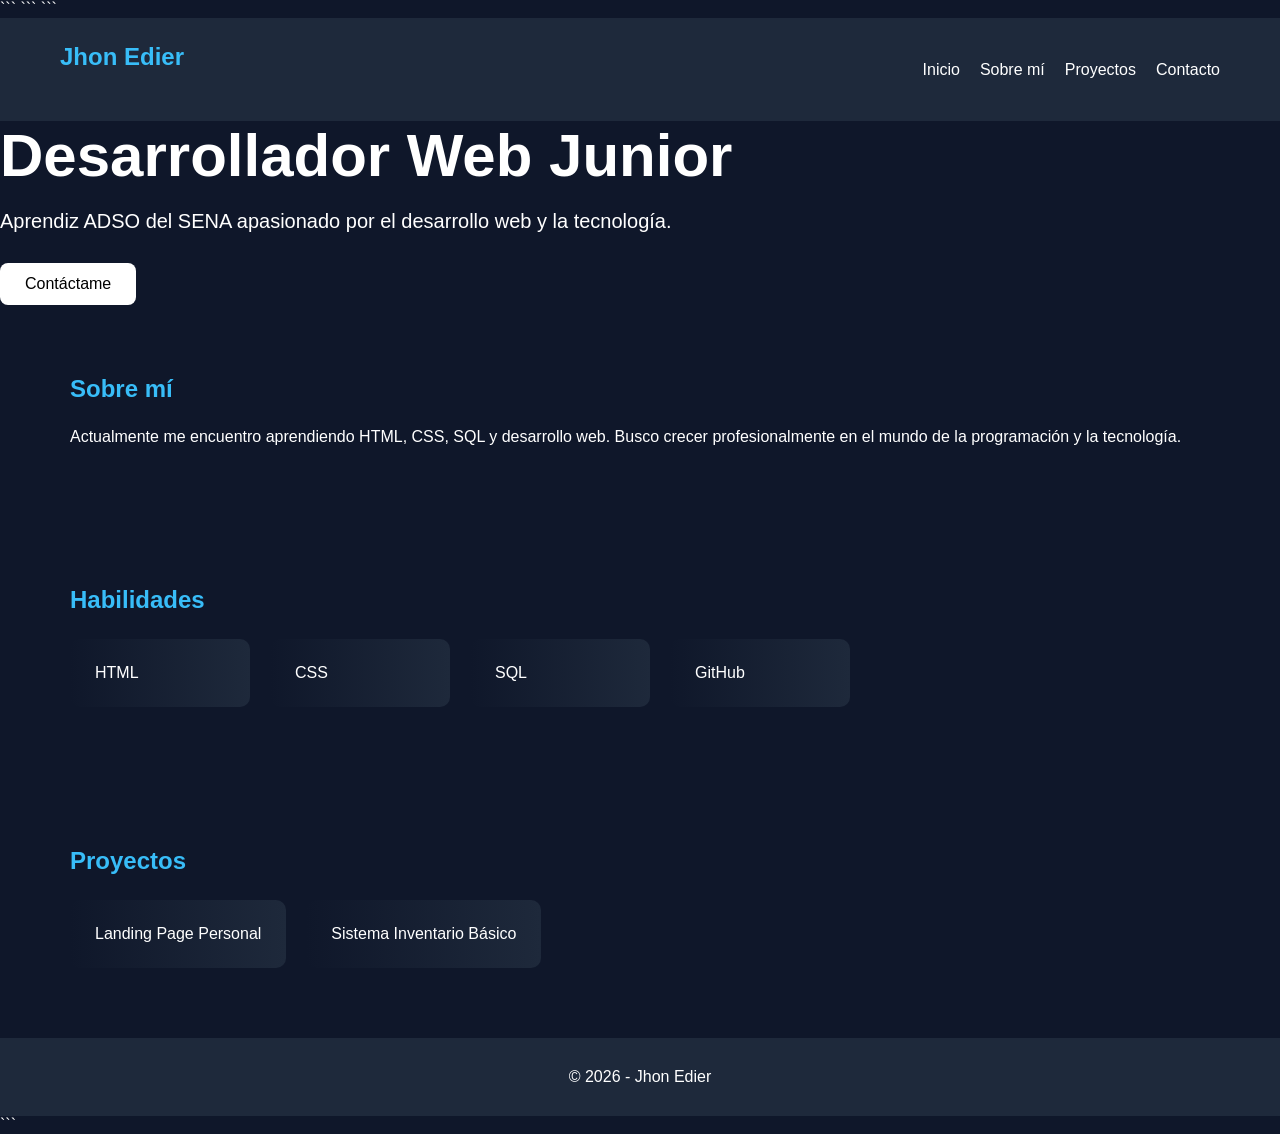
==== index.html @ 9c229a32 "Primer portafolio" ====
<!DOCTYPE html>

<html lang="es">

<head>
    <meta charset="UTF-8">
    <meta name="viewport" content="width=device-width, initial-scale=1.0">

```
<title>Portafolio Jhon</title>

<link rel="stylesheet" href="style.css">
```

</head>

<body>

```
<!-- HEADER -->
<header>

    <nav>
        <h2>Jhon Edier</h2>

        <ul>
            <li>Inicio</li>
            <li>Sobre mí</li>
            <li>Proyectos</li>
            <li>Contacto</li>
        </ul>
    </nav>

    <div class="hero">

        <h1>Desarrollador Web Junior</h1>

        <p>
            Aprendiz ADSO del SENA apasionado por el desarrollo web y la tecnología.
        </p>

        <button>Contáctame</button>

    </div>

</header>

<!-- SOBRE MI -->
<section class="sobre-mi">

    <h2>Sobre mí</h2>

    <p>
        Actualmente me encuentro aprendiendo HTML, CSS, SQL y desarrollo web.
        Busco crecer profesionalmente en el mundo de la programación y la tecnología.
    </p>

</section>

<!-- HABILIDADES -->
<section class="habilidades">

    <h2>Habilidades</h2>

    <div class="cards">

        <div class="card">HTML</div>
        <div class="card">CSS</div>
        <div class="card">SQL</div>
        <div class="card">GitHub</div>

    </div>

</section>

<!-- PROYECTOS -->
<section class="proyectos">

    <h2>Proyectos</h2>

    <div class="cards">

        <div class="card">
            Landing Page Personal
        </div>

        <div class="card">
            Sistema Inventario Básico
        </div>

    </div>

</section>

<!-- FOOTER -->
<footer>

    <p>
        © 2026 - Jhon Edier
    </p>

</footer>
```

</body>

</html>
---- style.css ----
*{
margin: 0;
padding: 0;
box-sizing: border-box;
}

body{
font-family: Arial;
background-color: #0f172a;
color: white;
}

/* NAVBAR */

nav{
display: flex;
justify-content: space-between;
align-items: center;
padding: 25px 60px;
background-color: #1e293b;
}

nav ul{
display: flex;
list-style: none;
gap: 20px;
}

nav a{
text-decoration: none;
color: white;
transition: 0.3s;
}

nav a:hover


/* HERO */

.hero{
text-align: center;
padding: 120px 20px;
}

.hero h1{
font-size: 60px;
margin-bottom: 20px;
}

.hero p{
font-size: 20px;
margin-bottom: 30px;
}

button{
padding: 12px 25px;
border: none;
border-radius: 8px;
background-color: #38bdf8;
font-size: 16px;
cursor: pointer;
transition: 0.3s;

}

button{
background-color: white;
}

/* SECCIONES */

section{
padding: 70px;
}

h2{
margin-bottom: 25px;
color: #38bdf8;
}

/* CARDS */

.cards{
display: flex;
gap: 20px;
flex-wrap: wrap;
}

.card{
background: linear-gradient(to right, #0f172a, #1e293b);

padding: 25px;
border-radius: 10px;
min-width: 180px;
transition: 0.3s;
}

.card:hover{
transform: translateY(-10px);
background-color: #38bdf8;
color: black;
}


/* FOOTER */

footer{
text-align: center;
padding: 30px;
background-color: #1e293b;
}
/* RESPONSIVE */

@media(max-width: 768px){

```
nav{
    flex-direction: column;
    gap: 20px;
}

nav ul{
    flex-direction: column;
    text-align: center;
}

.hero h1{
    font-size: 40px;
}

section{
    padding: 40px 20px;
}

.cards{
    flex-direction: column;
}
```

}
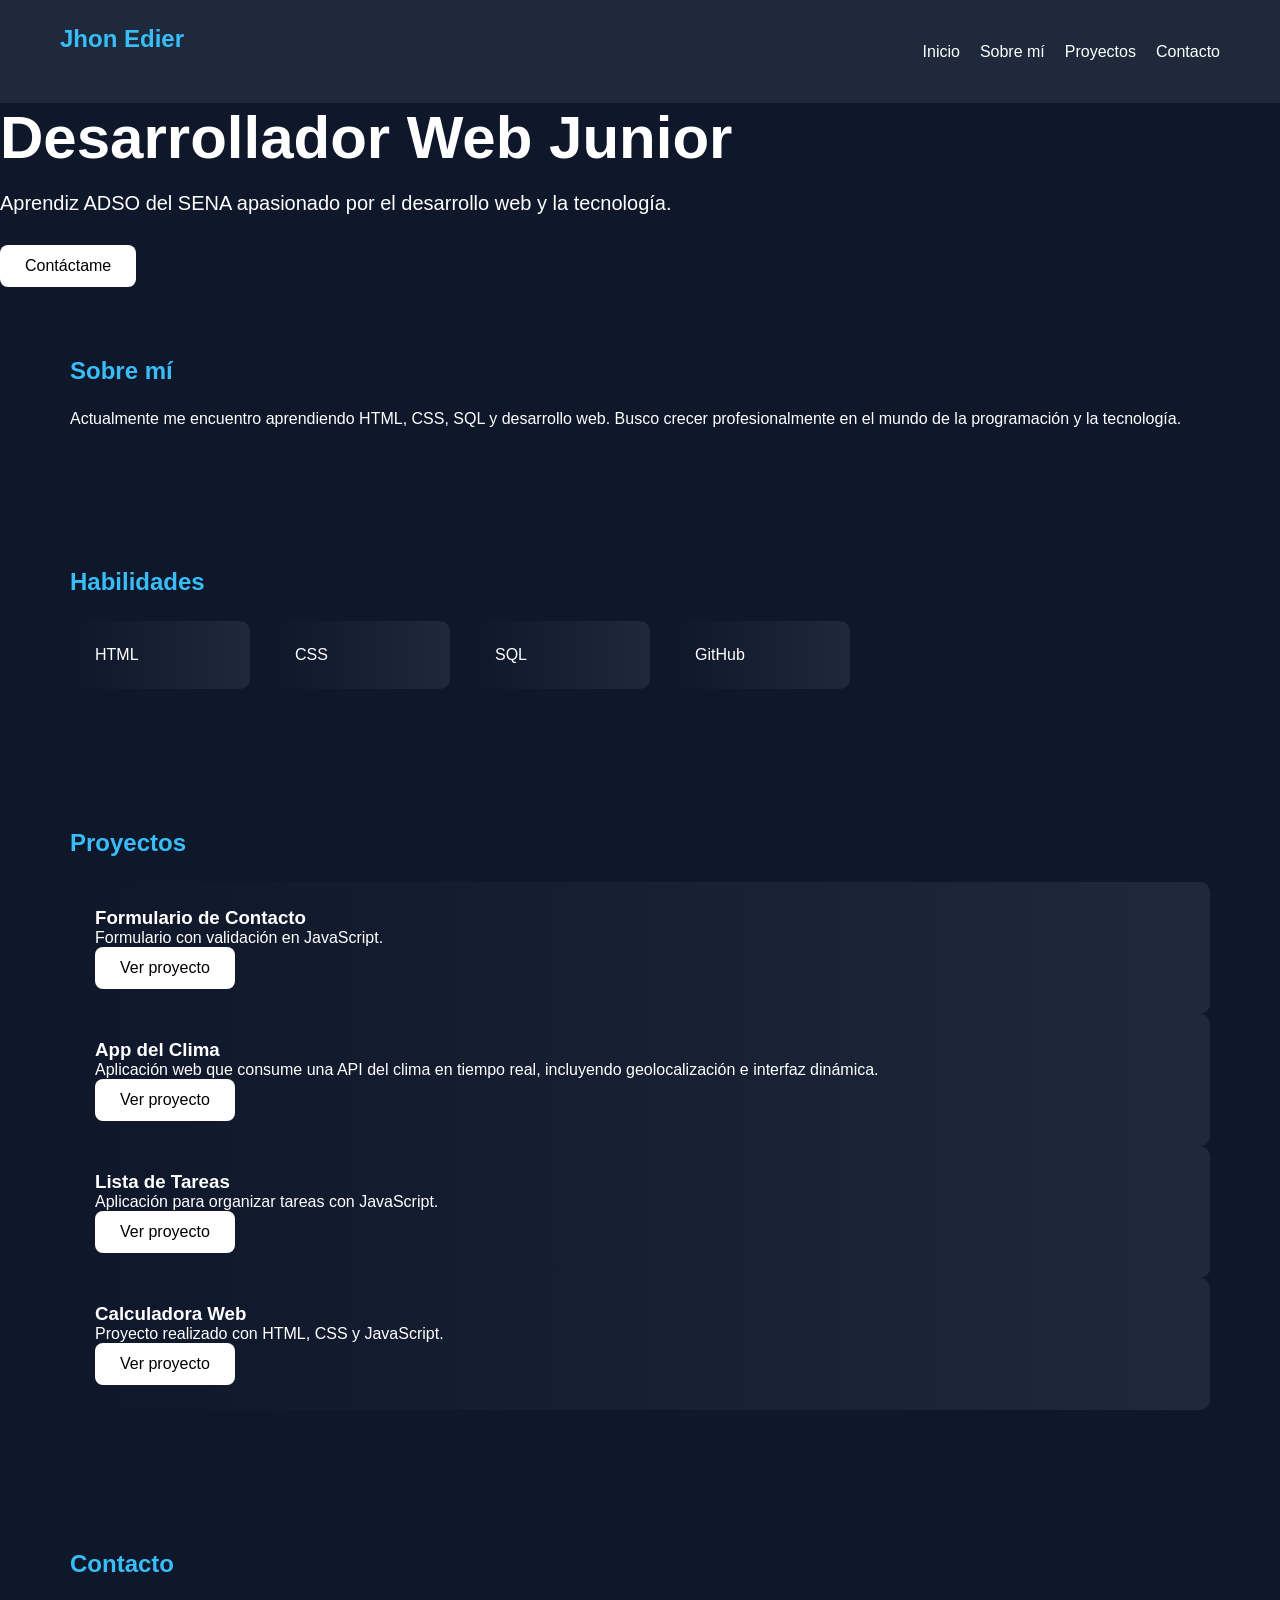
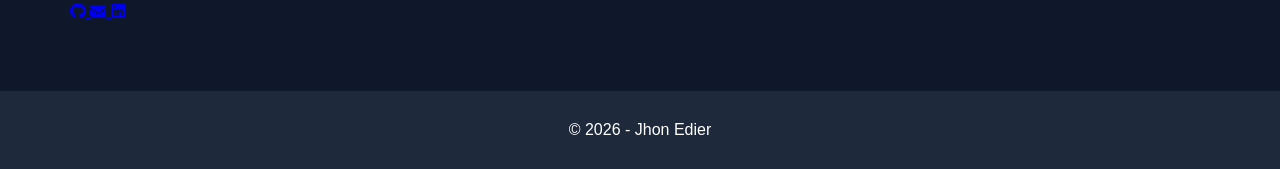
==== commit e22cc1ea: "Add files via upload" ====
--- a/index.html
+++ b/index.html
@@ -1,107 +1,168 @@
-<!DOCTYPE html>
-
-<html lang="es">
-
-<head>
-    <meta charset="UTF-8">
-    <meta name="viewport" content="width=device-width, initial-scale=1.0">
-
-```
-<title>Portafolio Jhon</title>
-
-<link rel="stylesheet" href="style.css">
-```
-
-</head>
-
-<body>
-
-```
-<!-- HEADER -->
-<header>
-
-    <nav>
-        <h2>Jhon Edier</h2>
-
-        <ul>
-            <li>Inicio</li>
-            <li>Sobre mí</li>
-            <li>Proyectos</li>
-            <li>Contacto</li>
-        </ul>
-    </nav>
-
-    <div class="hero">
-
-        <h1>Desarrollador Web Junior</h1>
-
-        <p>
-            Aprendiz ADSO del SENA apasionado por el desarrollo web y la tecnología.
-        </p>
-
-        <button>Contáctame</button>
-
-    </div>
-
-</header>
-
-<!-- SOBRE MI -->
-<section class="sobre-mi">
-
-    <h2>Sobre mí</h2>
-
-    <p>
-        Actualmente me encuentro aprendiendo HTML, CSS, SQL y desarrollo web.
-        Busco crecer profesionalmente en el mundo de la programación y la tecnología.
-    </p>
-
-</section>
-
-<!-- HABILIDADES -->
-<section class="habilidades">
-
-    <h2>Habilidades</h2>
-
-    <div class="cards">
-
-        <div class="card">HTML</div>
-        <div class="card">CSS</div>
-        <div class="card">SQL</div>
-        <div class="card">GitHub</div>
-
-    </div>
-
-</section>
-
-<!-- PROYECTOS -->
-<section class="proyectos">
-
-    <h2>Proyectos</h2>
-
-    <div class="cards">
-
-        <div class="card">
-            Landing Page Personal
-        </div>
-
-        <div class="card">
-            Sistema Inventario Básico
-        </div>
-
-    </div>
-
-</section>
-
-<!-- FOOTER -->
-<footer>
-
-    <p>
-        © 2026 - Jhon Edier
-    </p>
-
-</footer>
-```
-
-</body>
-
-</html>
+<!DOCTYPE html>
+<html lang="es">
+
+<head>
+    <meta charset="UTF-8">
+    <meta name="viewport" content="width=device-width, initial-scale=1.0">
+
+    <title>Portafolio Jhon</title>
+
+    <link rel="stylesheet" href="style.css">
+
+    <link rel="stylesheet"
+        href="https://cdnjs.cloudflare.com/ajax/libs/font-awesome/6.5.1/css/all.min.css">
+</head>
+
+<body>
+
+    <!-- HEADER -->
+    <header>
+
+        <nav>
+            <h2>Jhon Edier</h2>
+
+            <ul>
+                <li><a href="#">Inicio</a></li>
+                <li><a href="#sobre-mi">Sobre mí</a></li>
+                <li><a href="#proyectos">Proyectos</a></li>
+                <li><a href="#contacto">Contacto</a></li>
+            </ul>
+        </nav>
+
+        <div class="hero">
+
+            <h1>Desarrollador Web Junior</h1>
+
+            <p>
+                Aprendiz ADSO del SENA apasionado por el desarrollo web y la tecnología.
+            </p>
+
+            <button onclick="location.href='#contacto'">
+                Contáctame
+            </button>
+
+        </div>
+
+    </header>
+
+    <!-- SOBRE MI -->
+    <section id="sobre-mi" class="sobre-mi">
+
+        <h2>Sobre mí</h2>
+
+        <p>
+            Actualmente me encuentro aprendiendo HTML, CSS, SQL y desarrollo web.
+            Busco crecer profesionalmente en el mundo de la programación y la tecnología.
+        </p>
+
+    </section>
+
+    <!-- HABILIDADES -->
+    <section class="habilidades">
+
+        <h2>Habilidades</h2>
+
+        <div class="cards">
+
+            <div class="card">HTML</div>
+            <div class="card">CSS</div>
+            <div class="card">SQL</div>
+            <div class="card">GitHub</div>
+
+        </div>
+
+    </section>
+
+    <!-- PROYECTOS -->
+    <section id="proyectos" class="proyectos">
+
+        <h2>Proyectos</h2>
+
+        <div class="card">
+            <h3>Formulario de Contacto</h3>
+
+            <p>
+                Formulario con validación en JavaScript.
+            </p>
+
+            <button onclick="location.href='formulario.html'">
+                Ver proyecto
+            </button>
+        </div>
+
+        <div class="card">
+            <h3>App del Clima</h3>
+
+            <p>
+                Aplicación web que consume una API del clima en tiempo real,
+                incluyendo geolocalización e interfaz dinámica.
+            </p>
+
+            <button onclick="location.href='clima.html'">
+                Ver proyecto
+            </button>
+        </div>
+
+        <div class="card">
+            <h3>Lista de Tareas</h3>
+
+            <p>
+                Aplicación para organizar tareas con JavaScript.
+            </p>
+
+            <button onclick="location.href='todo.html'">
+                Ver proyecto
+            </button>
+        </div>
+
+        <div class="card">
+            <h3>Calculadora Web</h3>
+
+            <p>
+                Proyecto realizado con HTML, CSS y JavaScript.
+            </p>
+
+            <button onclick="location.href='calculadora.html'">
+                Ver proyecto
+            </button>
+        </div>
+
+    </section>
+
+    <!-- CONTACTO -->
+    <section id="contacto" class="contacto">
+
+        <h2>Contacto</h2>
+
+        <div class="iconos-contacto">
+
+            <a href="https://github.com/jhonedierg" target="_blank">
+                <i class="fa-brands fa-github"></i>
+            </a>
+
+            <a href="mailto:Jhon297.com@hotmail.com">
+                <i class="fa-solid fa-envelope"></i>
+            </a>
+
+            <a href="#">
+                <i class="fa-brands fa-linkedin"></i>
+            </a>
+
+        </div>
+
+    </section>
+
+    <!-- FOOTER -->
+    <footer>
+
+        <p>
+            © 2026 - Jhon Edier
+        </p>
+
+    </footer>
+
+    <script src="script.js"></script>
+
+</body>
+
+</html>
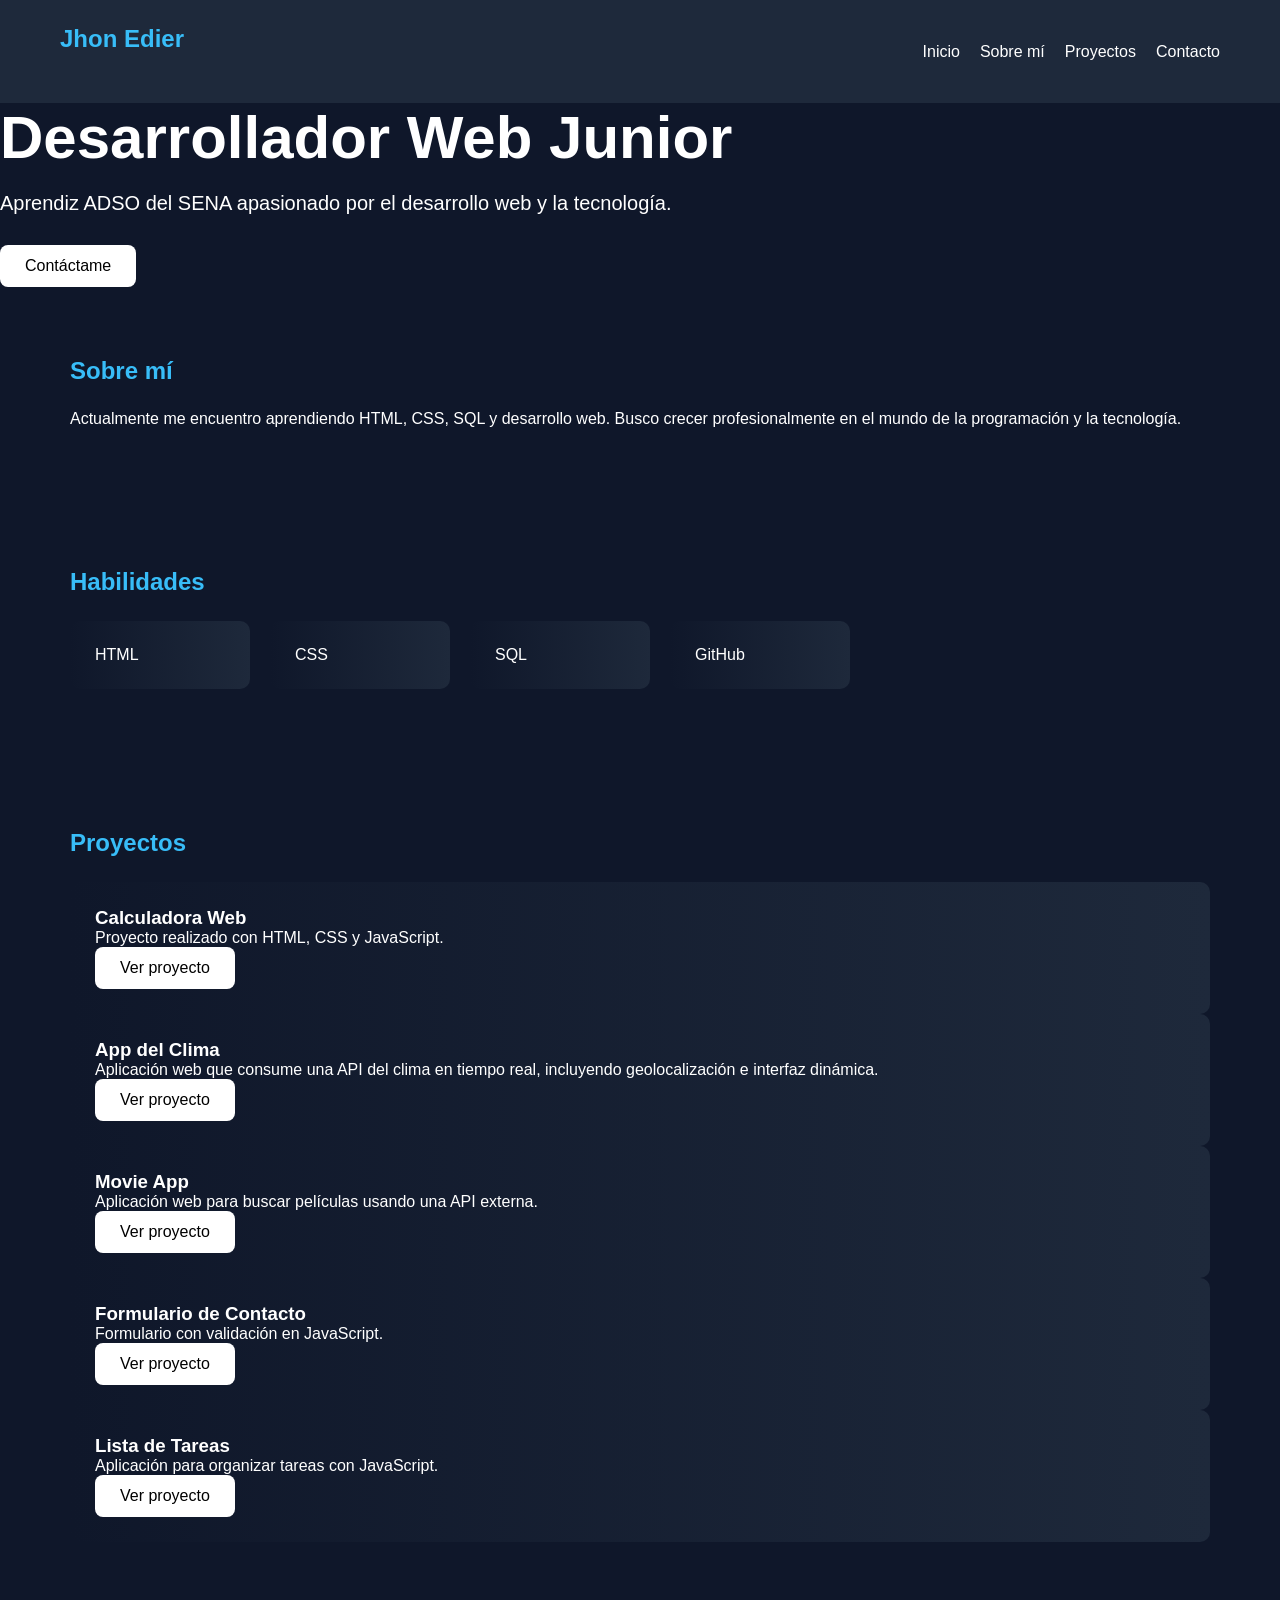
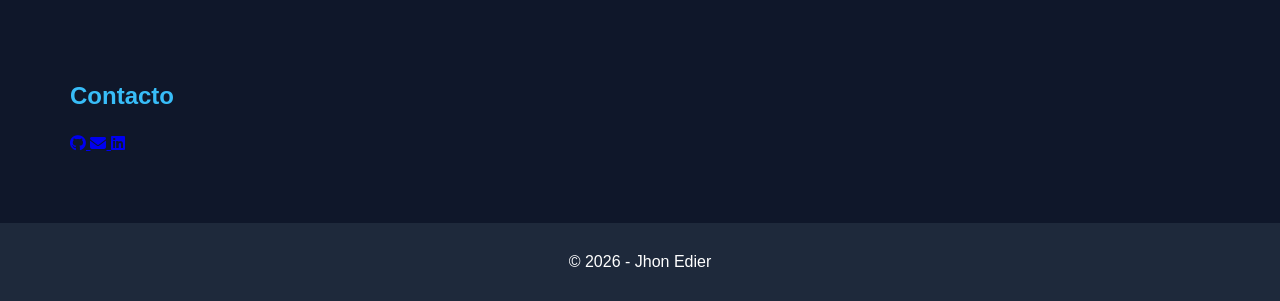
==== commit 22f7474f: "Add files via upload" ====
--- a/index.html
+++ b/index.html
@@ -79,13 +79,13 @@
         <h2>Proyectos</h2>
 
         <div class="card">
-            <h3>Formulario de Contacto</h3>
+            <h3>Calculadora Web</h3>
 
             <p>
-                Formulario con validación en JavaScript.
+                Proyecto realizado con HTML, CSS y JavaScript.
             </p>
 
-            <button onclick="location.href='formulario.html'">
+            <button onclick="location.href='calculadora.html'">
                 Ver proyecto
             </button>
         </div>
@@ -104,6 +104,32 @@
         </div>
 
         <div class="card">
+    <h3>Movie App</h3>
+
+    <p>
+        Aplicación web para buscar películas usando una API externa.
+    </p>
+
+    <button onclick="location.href='peliculas.html'">
+        Ver proyecto
+    </button>
+</div>
+
+        <div class="card">
+            <h3>Formulario de Contacto</h3>
+
+            <p>
+                Formulario con validación en JavaScript.
+            </p>
+
+            <button onclick="location.href='formulario.html'">
+                Ver proyecto
+            </button>
+        </div>
+
+        
+
+        <div class="card">
             <h3>Lista de Tareas</h3>
 
             <p>
@@ -115,17 +141,7 @@
             </button>
         </div>
 
-        <div class="card">
-            <h3>Calculadora Web</h3>
-
-            <p>
-                Proyecto realizado con HTML, CSS y JavaScript.
-            </p>
-
-            <button onclick="location.href='calculadora.html'">
-                Ver proyecto
-            </button>
-        </div>
+        
 
     </section>
 
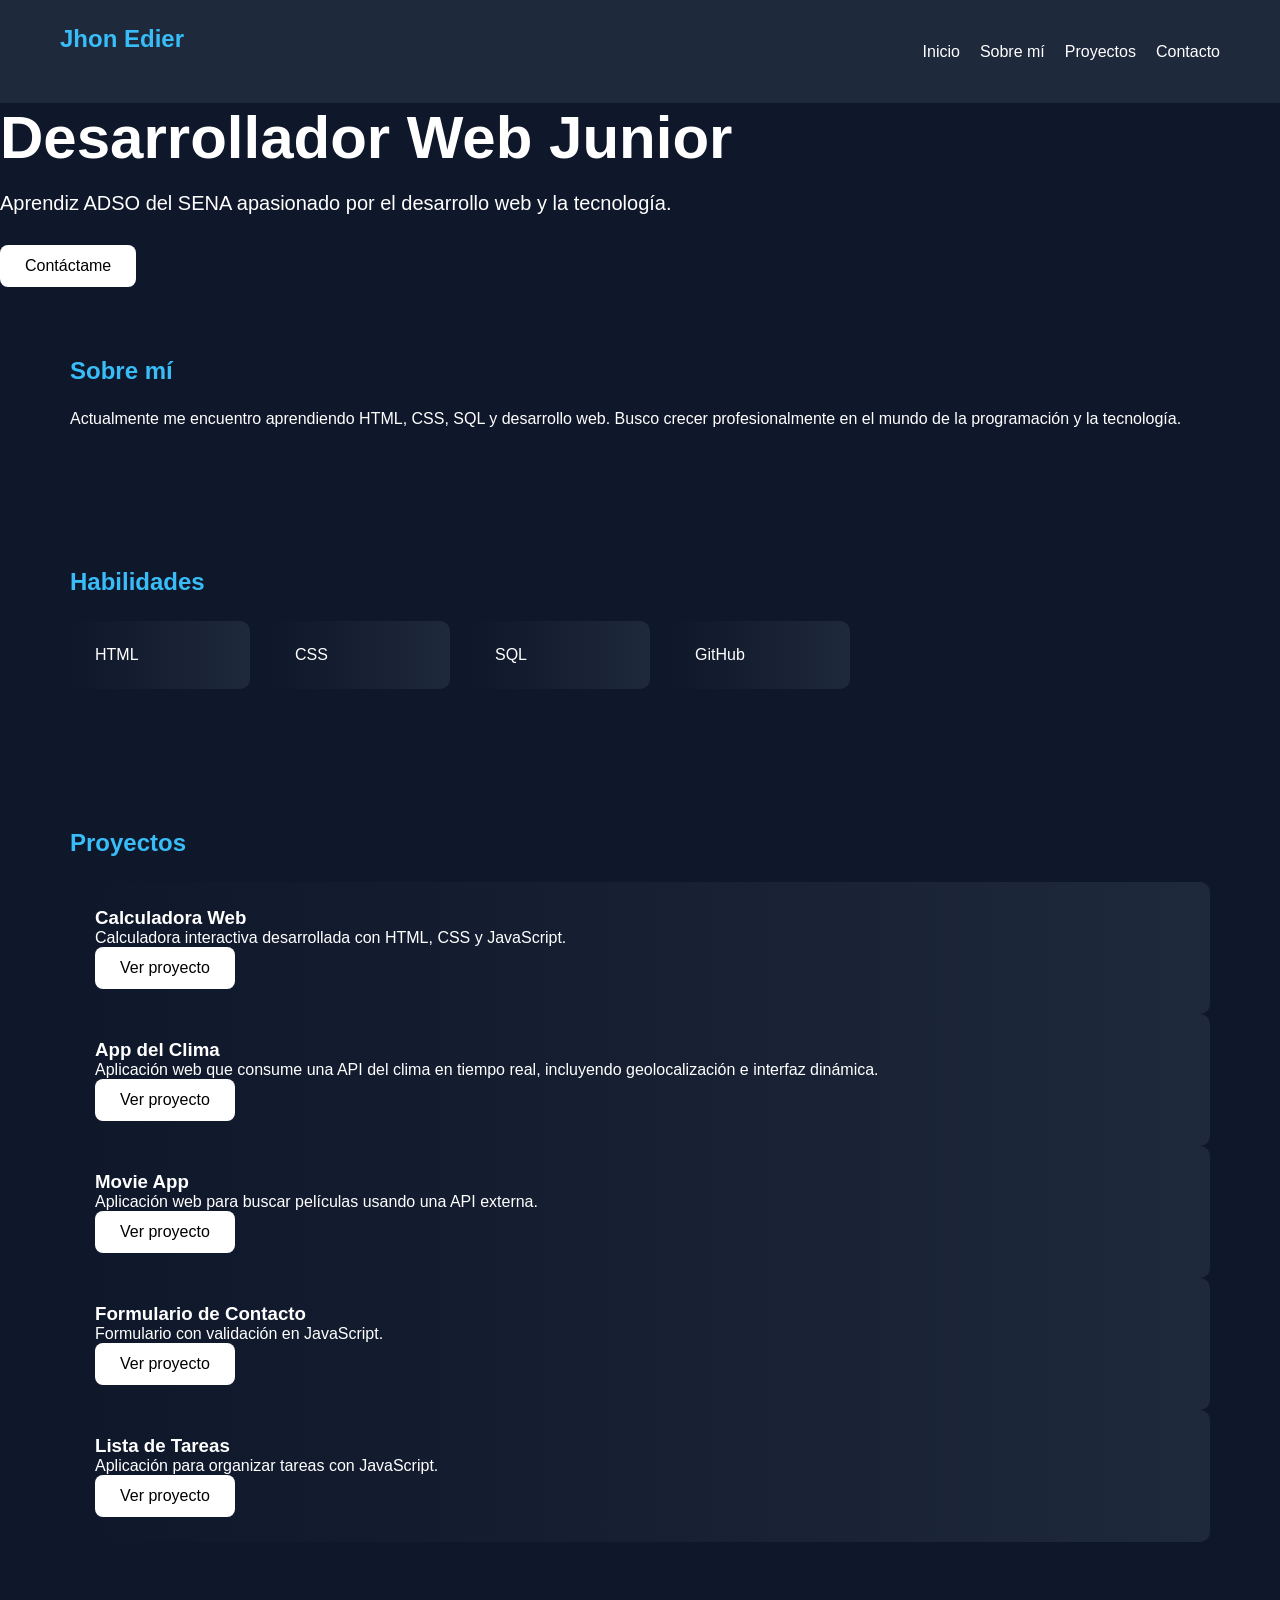
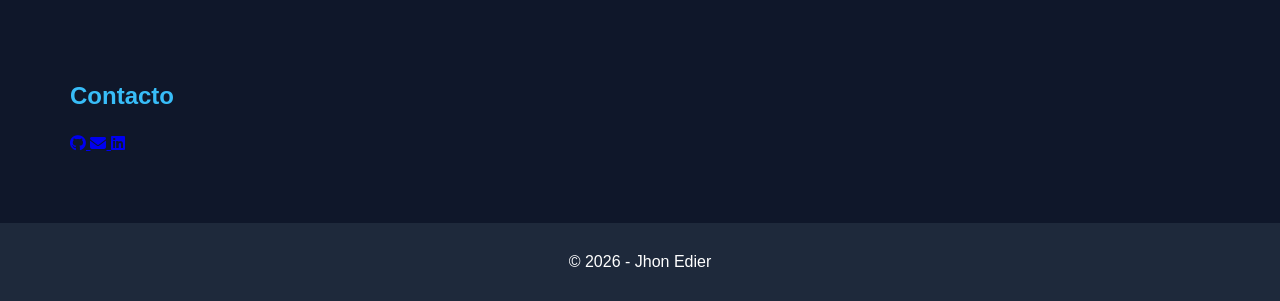
==== commit 41566e2d: "Add files via upload" ====
--- a/index.html
+++ b/index.html
@@ -74,76 +74,72 @@
     </section>
 
     <!-- PROYECTOS -->
-    <section id="proyectos" class="proyectos">
+<section id="proyectos" class="proyectos">
 
-        <h2>Proyectos</h2>
+    <h2>Proyectos</h2>
 
-        <div class="card">
-            <h3>Calculadora Web</h3>
+    <div class="card">
+        <h3>Calculadora Web</h3>
 
-            <p>
-                Proyecto realizado con HTML, CSS y JavaScript.
-            </p>
+        <p>
+            Calculadora interactiva desarrollada con HTML, CSS y JavaScript.
+        </p>
 
-            <button onclick="location.href='calculadora.html'">
-                Ver proyecto
-            </button>
-        </div>
+        <button onclick="location.href='calculadora.html'">
+            Ver proyecto
+        </button>
+    </div>
 
-        <div class="card">
-            <h3>App del Clima</h3>
+    <div class="card">
+        <h3>App del Clima</h3>
 
-            <p>
-                Aplicación web que consume una API del clima en tiempo real,
-                incluyendo geolocalización e interfaz dinámica.
-            </p>
+        <p>
+            Aplicación web que consume una API del clima en tiempo real,
+            incluyendo geolocalización e interfaz dinámica.
+        </p>
 
-            <button onclick="location.href='clima.html'">
-                Ver proyecto
-            </button>
-        </div>
+        <button onclick="location.href='clima.html'">
+            Ver proyecto
+        </button>
+    </div>
 
-        <div class="card">
-    <h3>Movie App</h3>
+    <div class="card">
+        <h3>Movie App</h3>
 
-    <p>
-        Aplicación web para buscar películas usando una API externa.
-    </p>
+        <p>
+            Aplicación web para buscar películas usando una API externa.
+        </p>
 
-    <button onclick="location.href='peliculas.html'">
-        Ver proyecto
-    </button>
-</div>
+        <button onclick="location.href='peliculas.html'">
+            Ver proyecto
+        </button>
+    </div>
 
-        <div class="card">
-            <h3>Formulario de Contacto</h3>
+    <div class="card">
+        <h3>Formulario de Contacto</h3>
 
-            <p>
-                Formulario con validación en JavaScript.
-            </p>
+        <p>
+            Formulario con validación en JavaScript.
+        </p>
 
-            <button onclick="location.href='formulario.html'">
-                Ver proyecto
-            </button>
-        </div>
+        <button onclick="location.href='formulario.html'">
+            Ver proyecto
+        </button>
+    </div>
 
-        
+    <div class="card">
+        <h3>Lista de Tareas</h3>
 
-        <div class="card">
-            <h3>Lista de Tareas</h3>
+        <p>
+            Aplicación para organizar tareas con JavaScript.
+        </p>
 
-            <p>
-                Aplicación para organizar tareas con JavaScript.
-            </p>
+        <button onclick="location.href='todo.html'">
+            Ver proyecto
+        </button>
+    </div>
 
-            <button onclick="location.href='todo.html'">
-                Ver proyecto
-            </button>
-        </div>
-
-        
-
-    </section>
+</section>
 
     <!-- CONTACTO -->
     <section id="contacto" class="contacto">
